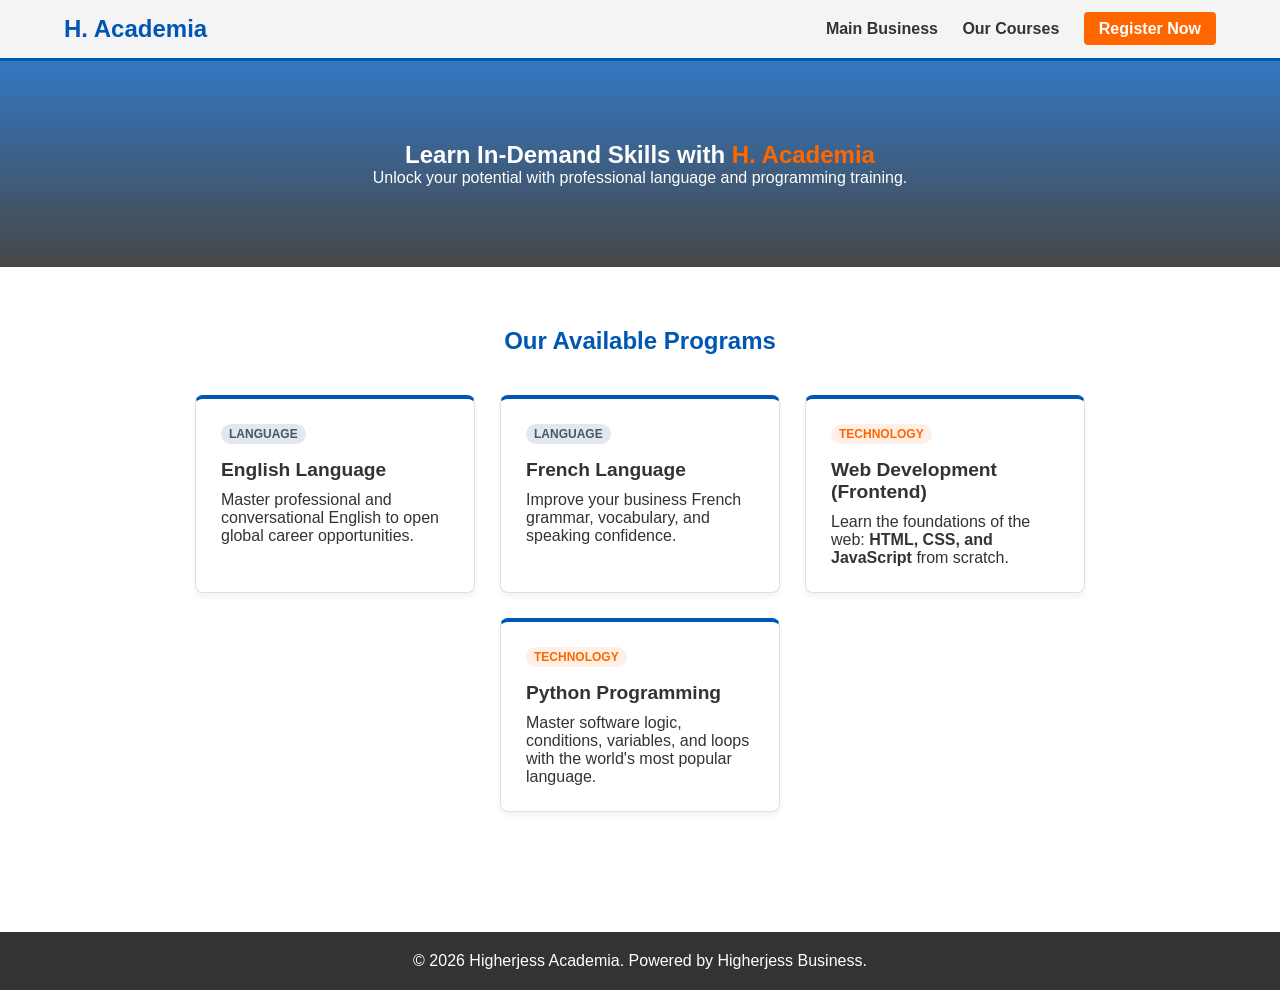
==== index.html @ cb1a8bee "Add files via upload" ====
<!DOCTYPE html>
<html lang="en">
<head>
    <meta charset="UTF-8">
    <meta name="viewport" content="width=device-width, initial-scale=1.0">
    <title>Higherjess Academia</title>
    <link rel="stylesheet" href="style.css">
</head>
<body>

    <!-- Academia Header -->
    <header>
        <div class="logo-container">
            <span class="academy-logo">H. Academia</span>
        </div>
        <nav>
            <a href="https://www.higherjess.com">Main Business</a>
            <a href="#courses">Our Courses</a>
            <a href="https://wa.me/18738916683" class="enroll-btn">Register Now</a>
        </nav>
    </header>

    <!-- Academy Hero -->
    <section class="academy-hero">
        <h1>Learn In-Demand Skills with <span class="highlight">H. Academia</span></h1>
        <p>Unlock your potential with professional language and programming training.</p>
    </section>

    <!-- Courses Section -->
    <section id="courses" class="courses-container">
        <h2>Our Available Programs</h2>
        
        <div class="course-grid">
            <!-- Course 1 -->
            <div class="course-card">
                <div class="course-badge lang">Language</div>
                <h3>English Language</h3>
                <p>Master professional and conversational English to open global career opportunities.</p>
            </div>

            <!-- Course 2 -->
            <div class="course-card">
                <div class="course-badge lang">Language</div>
                <h3>French Language</h3>
                <p>Improve your business French grammar, vocabulary, and speaking confidence.</p>
            </div>

            <!-- Course 3 -->
            <div class="course-card">
                <div class="course-badge tech">Technology</div>
                <h3>Web Development (Frontend)</h3>
                <p>Learn the foundations of the web: <strong>HTML, CSS, and JavaScript</strong> from scratch.</p>
            </div>

            <!-- Course 4 -->
            <div class="course-card">
                <div class="course-badge tech">Technology</div>
                <h3>Python Programming</h3>
                <p>Master software logic, conditions, variables, and loops with the world's most popular language.</p>
            </div>
        </div>
    </section>

    <footer>
        <p>&copy; 2026 Higherjess Academia. Powered by Higherjess Business.</p>
    </footer>

</body>
</html>
---- style.css ----
* {
    margin: 0;
    padding: 0;
    box-sizing: border-box;
    font-family: 'Segoe UI', sans-serif;
}

body {
    background-color: #ffffff;
    color: #333333;
}

header {
    background-color: #f4f4f4;
    display: flex;
    justify-content: space-between;
    align-items: center;
    padding: 15px 5%;
    border-bottom: 3px solid #0056b3; /* Blue */
}

.academy-logo {
    font-size: 1.5rem;
    font-weight: bold;
    color: #0056b3;
}

nav a {
    color: #333333;
    text-decoration: none;
    margin-left: 20px;
    font-weight: 600;
}

.enroll-btn {
    background-color: #ff6600; /* Orange */
    color: white;
    padding: 8px 15px;
    border-radius: 4px;
}

.academy-hero {
    background: linear-gradient(rgba(0, 86, 179, 0.8), rgba(51, 51, 51, 0.9));
    color: white;
    text-align: center;
    padding: 80px 20px;
}

.highlight {
    color: #ff6600;
}

.courses-container {
    padding: 60px 5%;
    text-align: center;
}

.courses-container h2 {
    margin-bottom: 40px;
    color: #0056b3;
}

.course-grid {
    display: flex;
    flex-wrap: wrap;
    justify-content: center;
    gap: 25px;
}

.course-card {
    background: #ffffff;
    border: 1px solid #e0e0e0;
    border-top: 4px solid #0056b3; /* Blue top border */
    border-radius: 8px;
    padding: 25px;
    width: 280px;
    text-align: left;
    box-shadow: 0 4px 6px rgba(0,0,0,0.05);
}

.course-badge {
    display: inline-block;
    font-size: 0.75rem;
    font-weight: bold;
    padding: 3px 8px;
    border-radius: 20px;
    margin-bottom: 15px;
    text-transform: uppercase;
}

.course-badge.lang {
    background-color: #e2e8f0;
    color: #4a5568;
}

.course-badge.tech {
    background-color: rgba(255, 102, 0, 0.1);
    color: #ff6600;
}

.course-card h3 {
    margin-bottom: 10px;
    font-size: 1.2rem;
}

footer {
    background-color: #333333;
    color: white;
    text-align: center;
    padding: 20px;
    margin-top: 60px;
}
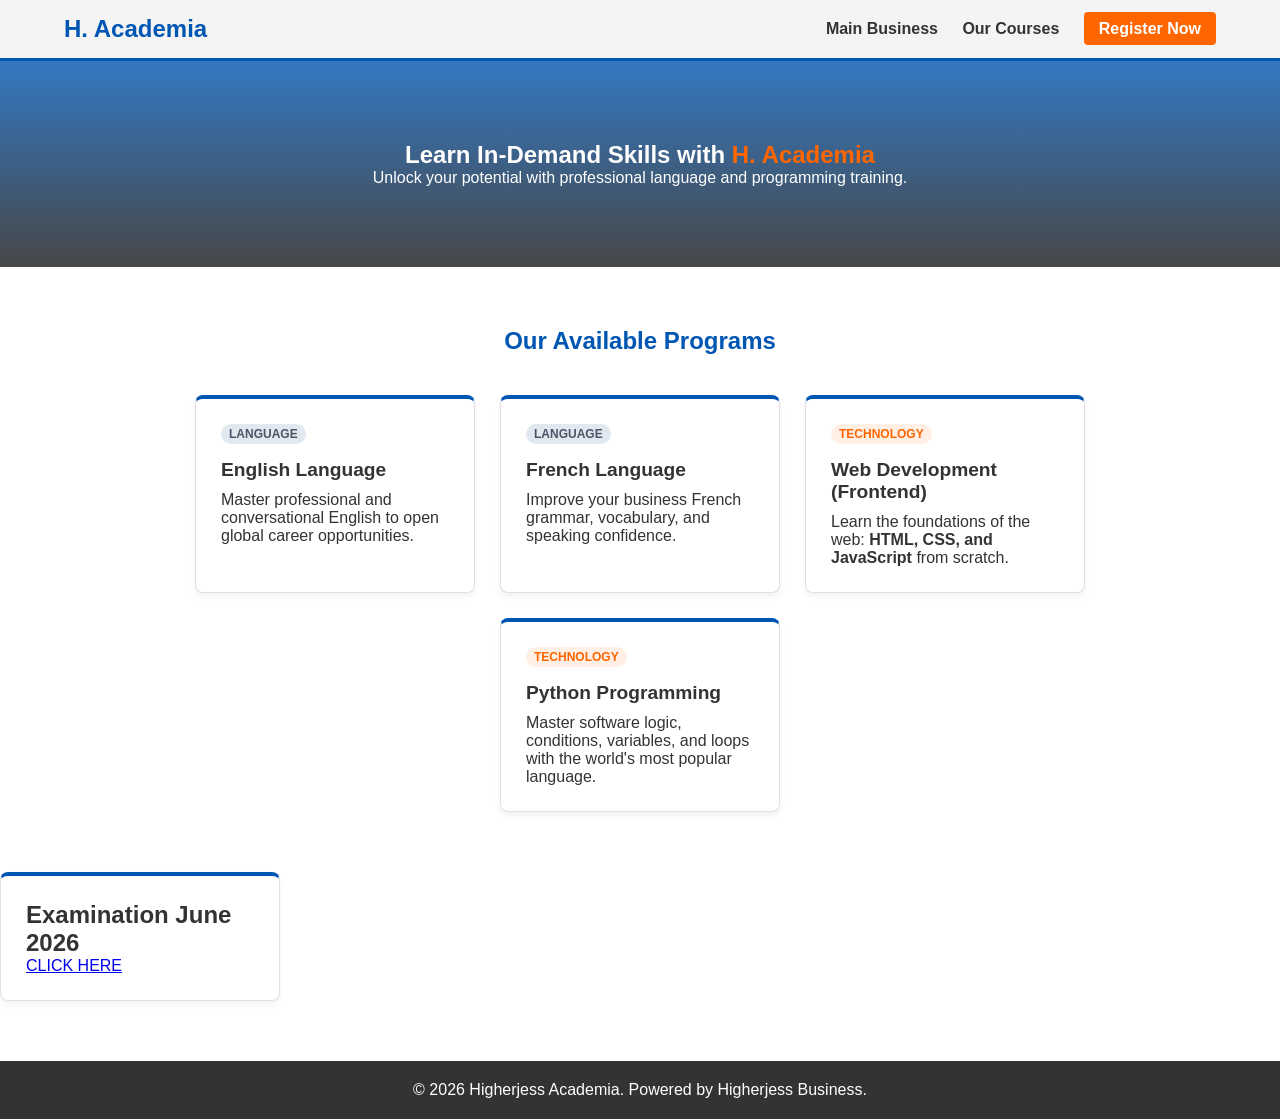
==== commit 864aa8b6: "Update index.html Adding a file" ====
--- a/index.html
+++ b/index.html
@@ -60,10 +60,16 @@
             </div>
         </div>
     </section>
+    <section>
+        <div class="course-card">
+            <h1>Examination June 2026</h1>
+            <a href="examination_higherjess.html">CLICK HERE</a>
+        </div>
+    </section>
 
     <footer>
         <p>&copy; 2026 Higherjess Academia. Powered by Higherjess Business.</p>
     </footer>
 
 </body>
-</html>+</html>
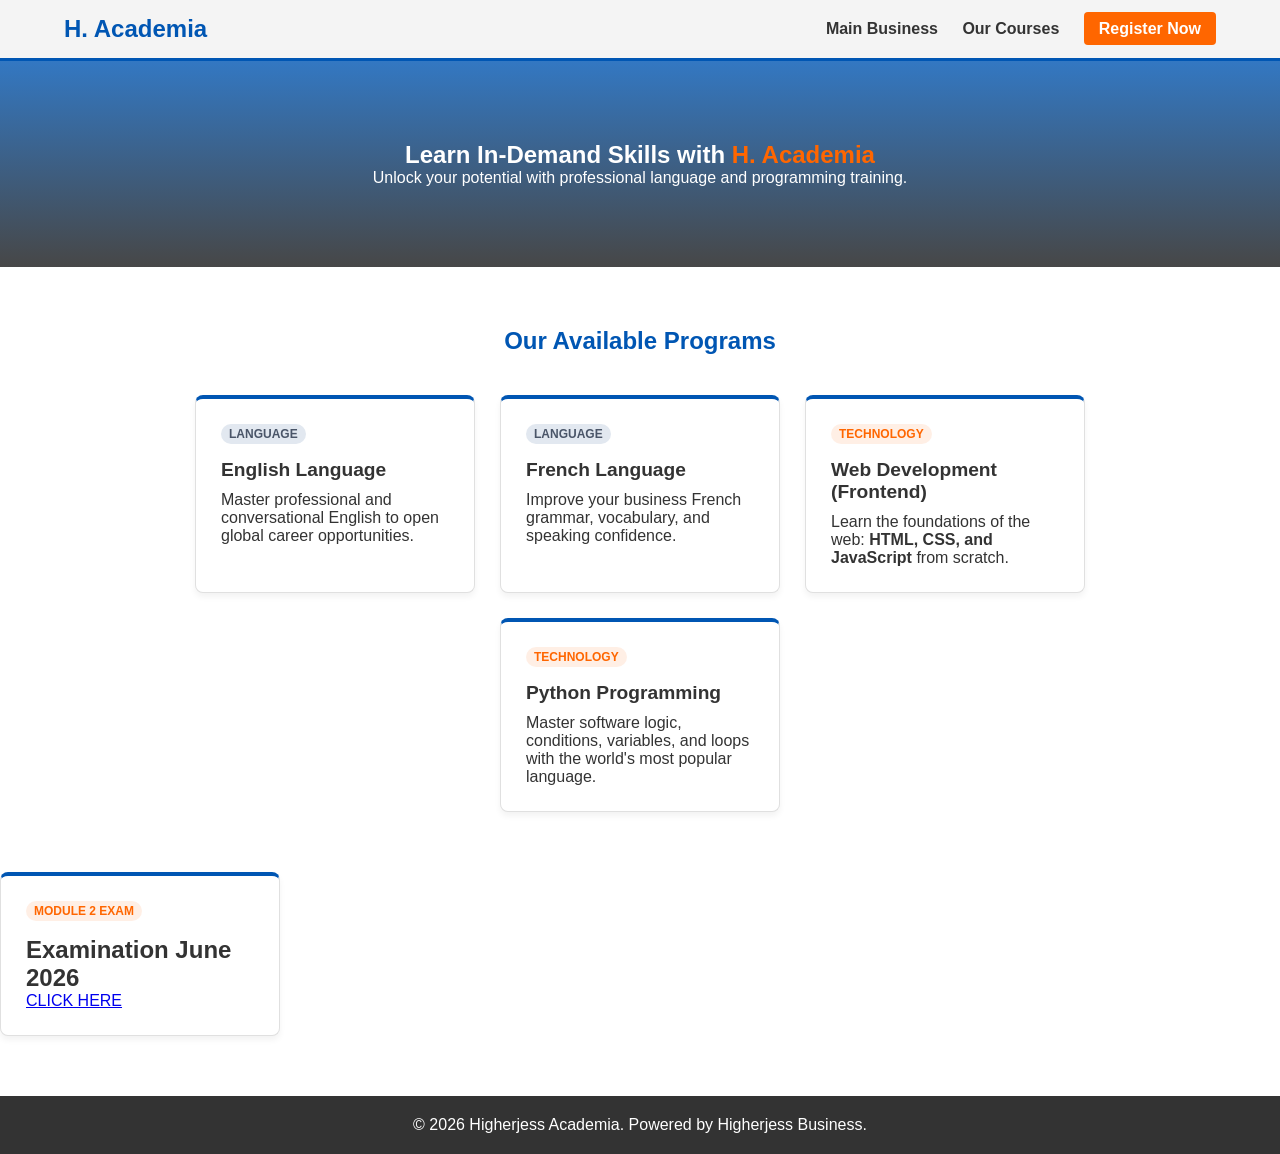
==== commit fade3066: "Update index.html Add text" ====
--- a/index.html
+++ b/index.html
@@ -60,8 +60,9 @@
             </div>
         </div>
     </section>
-    <section>
-        <div class="course-card">
+      <section>
+            <div class="course-card">
+                <div class="course-badge tech">Module 2 exam</div>
             <h1>Examination June 2026</h1>
             <a href="examination_higherjess.html">CLICK HERE</a>
         </div>
